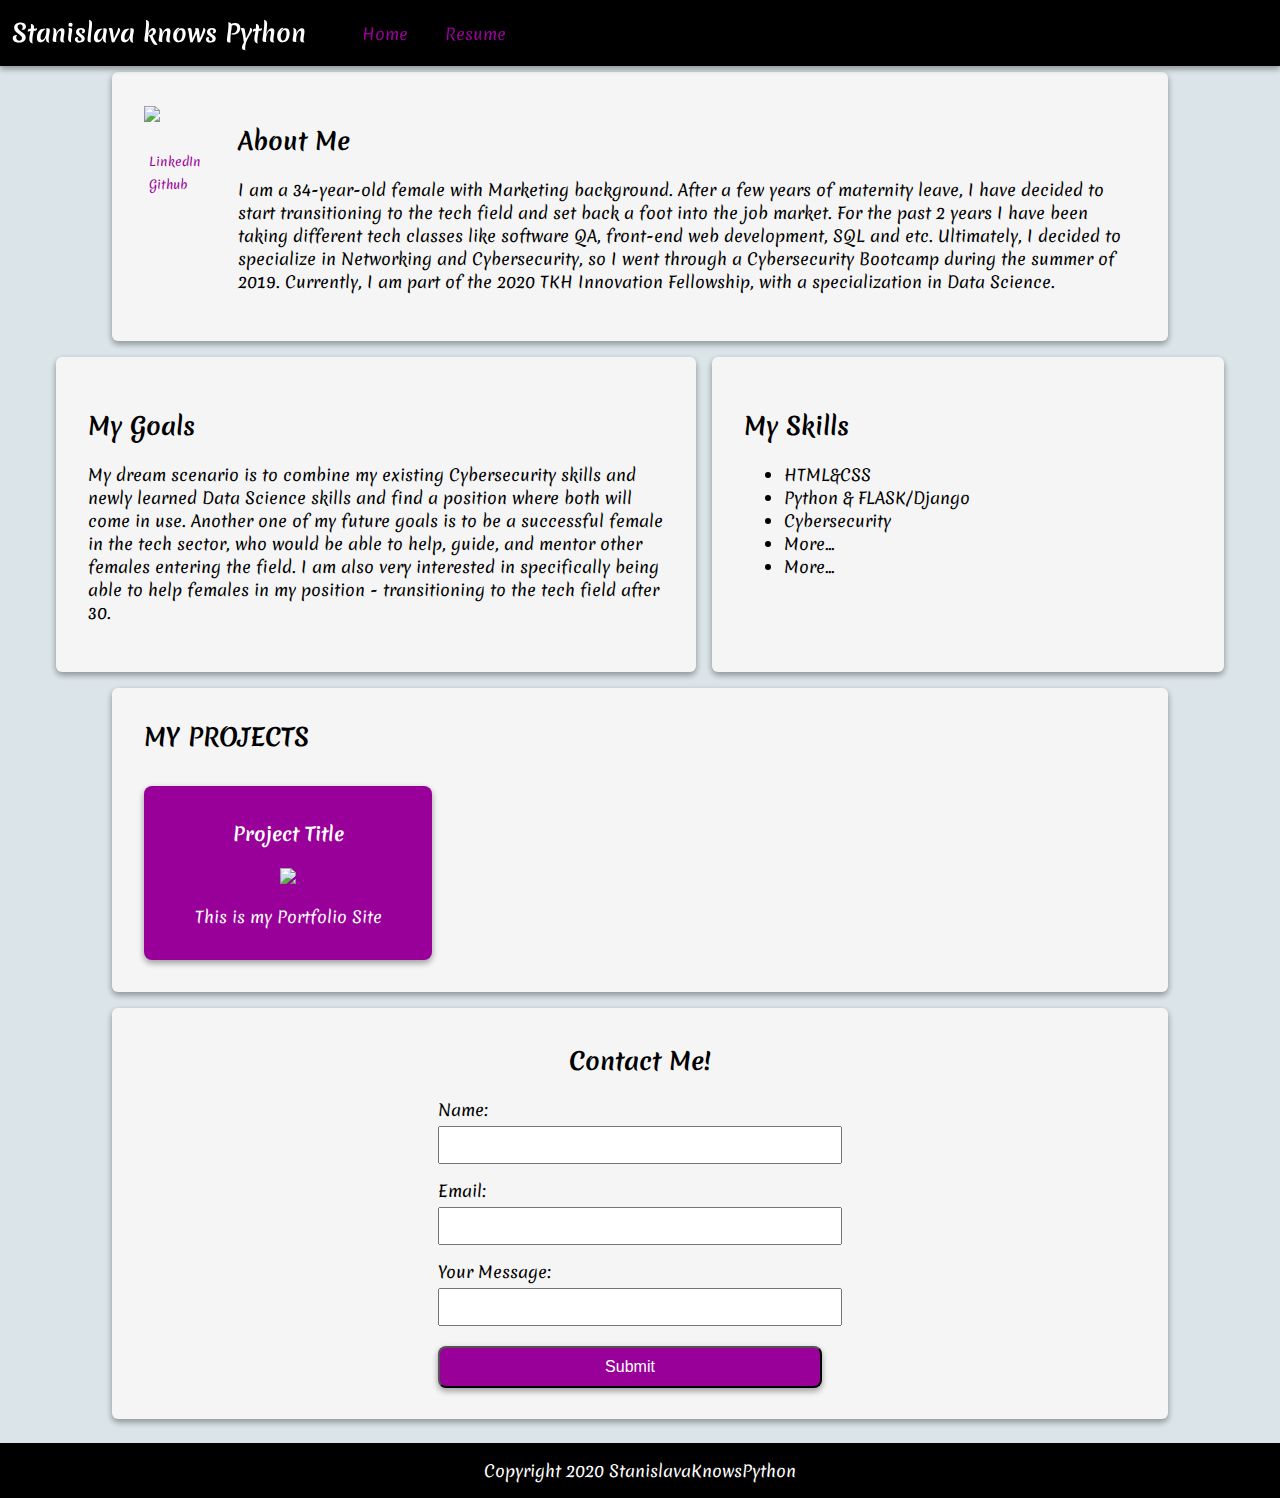
==== Module_4_CSS/Portfolio/index.html @ 8dd1f8f0 "Update index.html" ====
<!DOCTYPE HTML>
<html>
<head>
  <title>Stanislava's Portfolio</title>
  <link href="https://fonts.googleapis.com/css2?family=Merienda&display=swap" rel="stylesheet">
  <link rel="stylesheet" type="text/css" href="css/style.css">
</head>
<body>
	<div class="banner">
 		<div class="title">
 			<h1>Stanislava knows Python</h1>
 		</div>
 		<div class="nav">
 			<ul>
 				<li><a href="index.html">Home</a></li>
 				<li><a href="resume.html">Resume</a></li>
 			</ul>	
 		</div>
	</div>
	<div class="about-me">
 		<div class="profile">
 			<div class="profile-pic">
 				<img src="./images/Stani.jpg" width="200px"/>
 			</div>
 			<div class="social-media">
 				<ul>
 					<li><a href="https://www.linkedin.com/in/stanislava-hristova/">LinkedIn</a></li>
 					<li><a href="https://github.com/stanislava85">Github</a></li>
 				</ul>
 			</div>		
 		</div>
 		<div class="about-me-text">
 			<h2>About Me</h2>
 			<p>I am a 34-year-old female with Marketing background. After a few years of maternity leave, I have decided to start transitioning to the tech field and set back a foot into the job market. For the past 2 years I have been taking different tech classes like software QA, front-end web development, SQL and etc. Ultimately, I decided to specialize in Networking and Cybersecurity, so I went through a Cybersecurity Bootcamp during the summer of 2019. Currently, I am part of the 2020 TKH Innovation Fellowship, with a specialization in Data Science. </p>

 		</div>
	</div>
	<div class="career">
 		<div class="goals">
 			<h2>My Goals</h2>
 			<p>My dream scenario is to combine my existing Cybersecurity skills and newly learned Data Science skills and find a position where both will come in use. Another
 			one of my future goals is to be a successful female in the tech sector, who would be able to help, guide, and mentor other females entering the field. I am also very interested in specifically being able to help females in my position - transitioning to the tech field after 30. </p>
 		</div>
 		<div class="skills">
 			<h2>My Skills</h2>
 			<ul>
 				<li>HTML&CSS</li>
 				<li>Python & FLASK/Django</li>
 				<li>Cybersecurity</li>
 				<li>More...</li>
 				<li>More...</li>
 			</ul>
 		</div>
	</div>

	<div class="projects">
 		<h2>MY PROJECTS</h2>
 			<div class="project">
 				<a href="index.html"><h3>Project Title</h3></a>
 				<img src="./images/screenshot.png" width="100px">
 			<p>This is my Portfolio Site</p>
 			</div>
	</div>
	<div class="contact-form">
 		<h2>Contact Me!</h2>
 			<form class="contact">
 				<label for="name">Name:</label><br>
 				<input type="text" name="name"><br>
 				<label for="email">Email:</label><br>
 				<input type="text" name="email"><br>
 				<label for="message">Your Message:</label><br>
 				<input type="text" name="message"><br>
 				<input type="submit" name="Contact">
 			</form>
	</div>
	<div class="footer">
 		<p>Copyright 2020 StanislavaKnowsPython</p>
	</div>


</body>
</html>
---- Module_4_CSS/Portfolio/css/style.css ----
:root{
	--first-color: #dbe4e8;
	--second-color: #f5f5f5;
	--third-color: #990099;
	--fourth-color: black;
	--font:'Merienda';
	--shadow:0 3px 6px rgba(0,0,0,0.16), 0 3px 6px rgba(0,0,0,0.23);
}

html{font-size:calc(1em+1vm)}
button{font-size:inherit}
input{font-size:inherit}

body{
	font-family:var(--font);
	margin:0;
	background-color:var(--first-color);
	padding-top:4rem;
	display:grid;
	justify-items:center;
}
.banner{
	width: 100%;
	display: flex;
	flex-flow: wrap;
	align-items: center;
	list-style-type: none;
	background-color: var(--fourth-color);
	position: fixed;
	top: 0;
	color: var(--third-color);
	box-shadow: var(--shadow);
}
.title{
	margin-left: 1em;
	text-align: center;
	font-size:0.75em;
	color:#fff;
}
a{
	color:var(--third-color);
	width:100px;
	text-decoration: none;
}
a:hover{
	color:var(--first-color);
}
.banner ul {
	list-style-type: none;
}
.banner li {
	display:inline;
	margin:1rem;
}
.about-me{
	display:flex;
	width:80vw;
	padding:1rem;
	margin:.5rem;
	border-radius:6px;
	background-color:var(--second-color);
	box-shadow:var(--shadow);
}
.profile{
	padding:1em;
}
.profile-pic{

}
.about-me-text{
	padding:1em;
}
.social-media li {
	font-size:.75em;
	display:inline;
}
.social-media ul {
	padding:.3rem;
	list-style-type:none; 
}
.career{
	display:flex;
	margin:.5rem;
	width:calc(80vw+2rem);
}
.goals{
	width:45vw;
	padding:2rem;
	border-radius:6px;
	margin-right:1rem;
	background-color:var(--second-color);
	box-shadow:var(--shadow);
}
.skills{
	width:35vw;
	padding:2rem;
	border-radius:6px;
	background-color:var(--second-color);
	box-shadow:var(--shadow);
}
.projects{
	display:flex;
	flex-flow:row wrap;
	width:80vw;
	padding:1rem;
	margin:.5rem;
	border-radius:6px;
	background-color:var(--second-color);
	box-shadow:var(--shadow);
}
.projects h2{
	width:100%;
	margin:1rem;
}
.project{
	text-align:center;
	padding:1rem;
	margin:1rem;
	width:25%;
	box-shadow:var(--shadow);
	color:#fff;
	background-color:var(--third-color);
	border-radius:8px;
}
.project a{
	color:#fff;
}
.project:hover{
	transition:all 0.3s cubic-bezier(.25,.8,.25,1);
	box-shadow:0 14px 28px rgba(0,0,0,0.25),0 10px 10px rgba(0,0,0,0.22);
}
.contact-form{
	display:flex;
	flex-flow:column;
	justify-content:center;
	text-align:center;
	width:80vw;
	padding:1rem;
	margin:.5rem;
	border-radius:6px;
	background-color:var(--second-color);
	box-shadow:var(--shadow);

}
.contact{
	text-align:left;
	margin:0 auto;
}
input{
	min-width:30vw;
	margin-bottom:15px;
	margin-top:5px;
	padding:.5rem;
}
input[type=submit]{
	background-color:var(--third-color);
	color:white;
	padding:10px;
	width:calc(30vw+.5rem);
	border-radius:8px;
	box-shadow:var(--shadow);
}
input[type=submit]:hover{
	transition:all 0.3s cubic-bezier(.25,.8,.25,1);
	box-shadow:0 14px 28px rgba(0,0,0,0.25),0 10px 10px rgba(0,0,0,0.22);
}
.jobs{
	display: inline-block;
	justify-content: center;
	width:80vw;
	margin:.5rem;
	padding:2rem;
	border-radius:10px;
	background-color:var(--second-color);
	box-shadow:var(--shadow);
}
.job{
	padding:1rem;
}
.education{
	width:80vw;
	margin:.5rem;
	padding:2rem;
	border-radius:10px;
	background-color:var(--second-color);
	box-shadow:var(--shadow);
}
.footer{
	margin-top:1rem;
	width:100vw;
	background-color:var(--fourth-color);
	color:#fff;
	text-align:center;
}
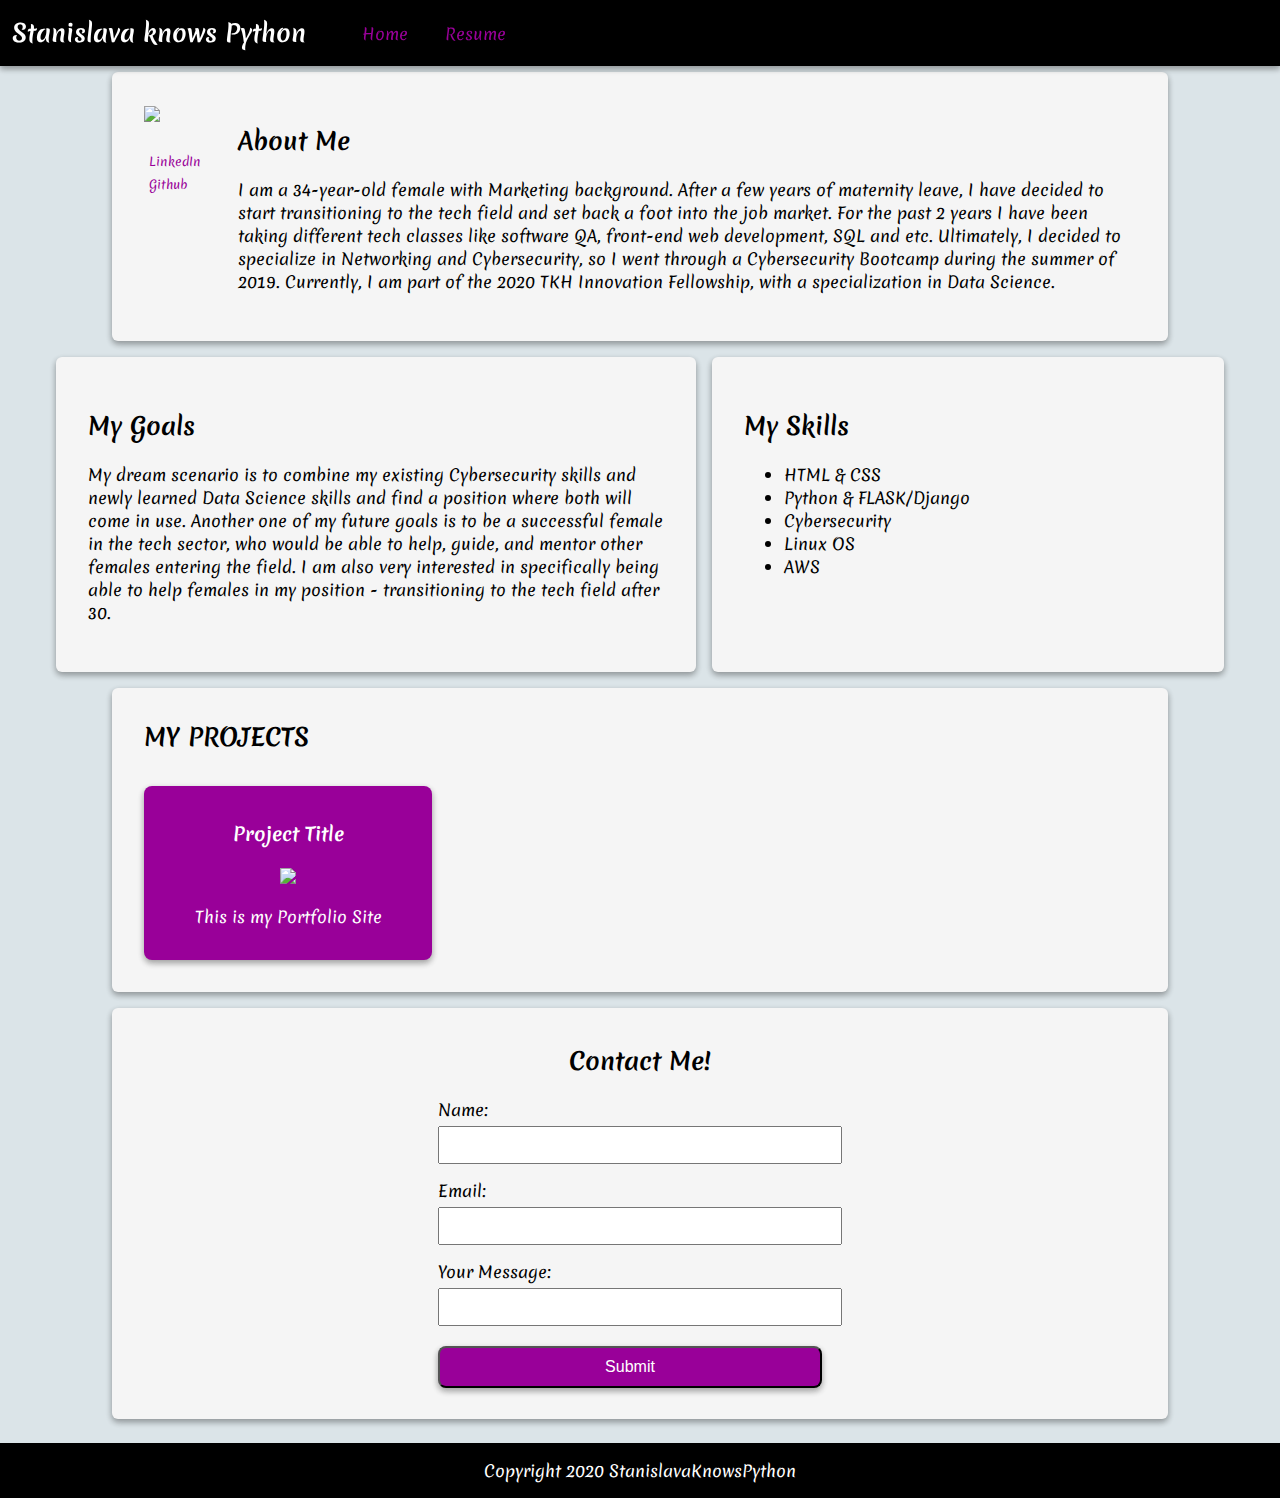
==== commit 0953457b: "Update index.html" ====
--- a/Module_4_CSS/Portfolio/index.html
+++ b/Module_4_CSS/Portfolio/index.html
@@ -44,11 +44,11 @@
  		<div class="skills">
  			<h2>My Skills</h2>
  			<ul>
- 				<li>HTML&CSS</li>
+ 				<li>HTML & CSS</li>
  				<li>Python & FLASK/Django</li>
  				<li>Cybersecurity</li>
- 				<li>More...</li>
- 				<li>More...</li>
+ 				<li>Linux OS</li>
+ 				<li>AWS</li>
  			</ul>
  		</div>
 	</div>
